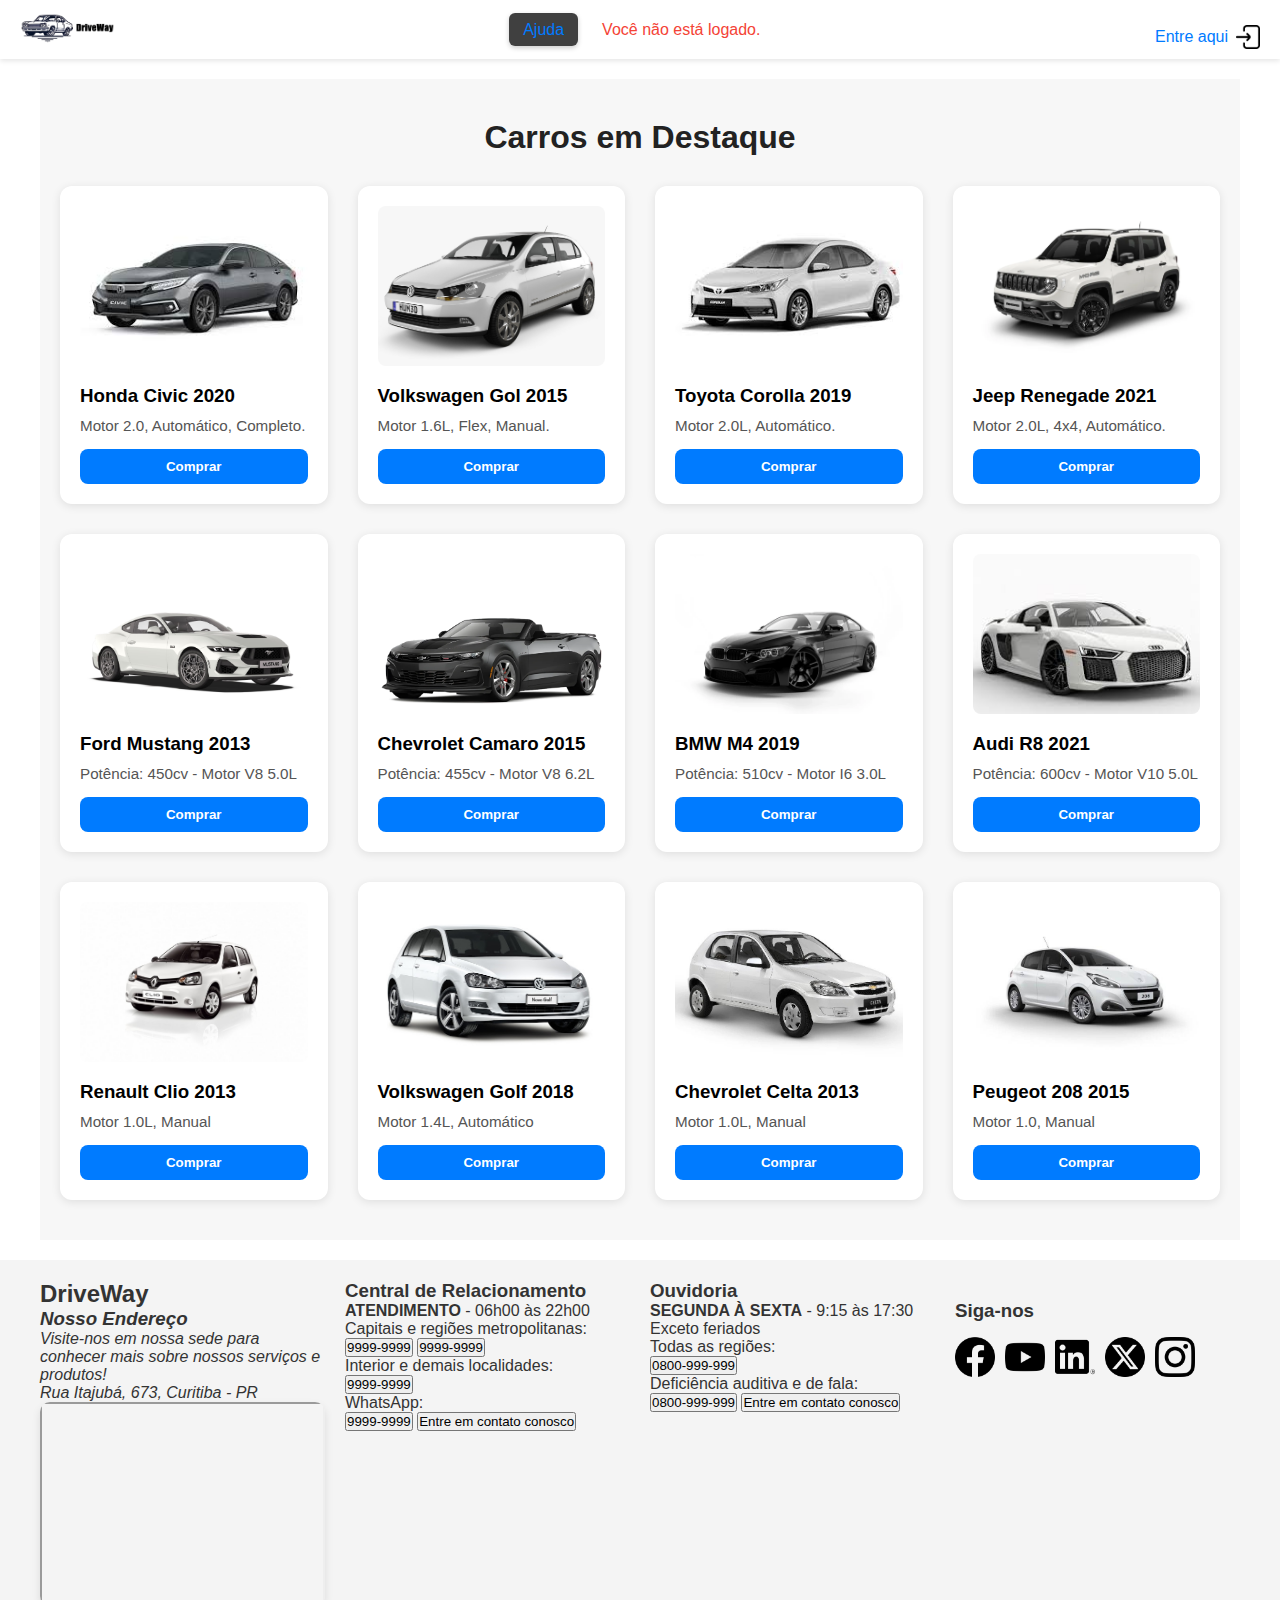
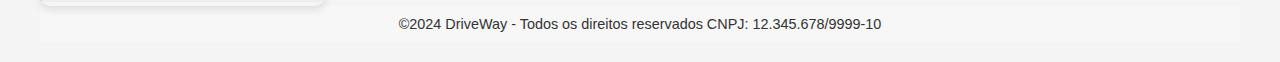
==== index.html @ 7e1cf100 "ajustes finos de responsividade em celular" ====
<!DOCTYPE html>
<html lang="pt-BR">
<head>
    <meta charset="UTF-8">
    <meta name="viewport" content="width=device-width, initial-scale=1.0">
    <title>Home - DriveWay</title>
    <link rel="icon" href="img/icon.png">
    <link rel="stylesheet" href="style.css">
</head>
<body>
<!-- Cabeçalho e Navegação -->
<header>
    <nav class="navbar" role="navigation">
        <div class="logo">
            <a href="index.html" aria-label="Ir para a página inicial">
                <img src="img/logo.png" alt="Logo DriveWay">
            </a>
        </div>
    
        <!-- Botão de hamburger (visível apenas em telas pequenas) -->
        <div class="hamburger" aria-label="Abrir menu">
            <div></div>
            <div></div>
            <div></div>
        </div>
    
        <!-- Links de navegação -->
        <ul class="nav-links" id="menu-principal" role="menubar">
            <li role="none"><a role="menuitem" href="ajuda.html">Ajuda</a></li>
            <li role="none" id="userStatus" style="display: flex; align-items: center; gap: 10px;">
                <!-- Conteúdo preenchido via JavaScript -->
            </li>
        </ul>
    
        <div class="nav-icons" id="navLoginIcon">
            <a href="login.html" aria-label="Entrar">
                <p>Entre aqui</p>
                <img src="img/login.png" alt="Ícone de login" loading="lazy">
            </a>
        </div>
    </nav>
    
</header>
    
    <!-- Conteúdo Principal -->
    <main>
        <section class="carros-destaque">
            <h2>Carros em Destaque</h2>
            <div class="catalogo-carros">
                <article class="card-carro">
                    <img src="img/carros/civic.jpg" alt="Honda Civic 2020">
                    <h3>Honda Civic 2020</h3>
                    <p>Motor 2.0, Automático, Completo.</p>
                    <button class="botao-destaque comprar-btn">Comprar</button>
                </article>
                <article class="card-carro">
                    <img src="img/carros/gol.jpg" alt="Volkswagen Gol 2015">
                    <h3>Volkswagen Gol 2015</h3>
                    <p>Motor 1.6L, Flex, Manual.</p>
                    <button class="botao-destaque comprar-btn">Comprar</button>
                </article>
                <article class="card-carro">
                    <img src="img/carros/corolla.jpg" alt="Toyota Corolla 2019">
                    <h3>Toyota Corolla 2019</h3>
                    <p>Motor 2.0L, Automático.</p>
                    <button class="botao-destaque comprar-btn">Comprar</button>
                </article>
                <article class="card-carro">
                    <img src="img/carros/renegade.jpg" alt="Jeep Renegade 2021">
                    <h3>Jeep Renegade 2021</h3>
                    <p>Motor 2.0L, 4x4, Automático.</p>
                    <button class="botao-destaque comprar-btn">Comprar</button>
                </article>
                <article class="card-carro">
                    <img src="img/carros/mustang.jpg" alt="Ford Mustang 2013">
                    <h3>Ford Mustang 2013</h3>
                    <p>Potência: 450cv - Motor V8 5.0L</p>
                    <button class="botao-destaque comprar-btn">Comprar</button>
                </article>
                <article class="card-carro">
                    <img src="img/carros/camaro.jpg" alt="Chevrolet Camaro 2015">
                    <h3>Chevrolet Camaro 2015</h3>
                    <p>Potência: 455cv - Motor V8 6.2L</p>
                    <button class="botao-destaque comprar-btn">Comprar</button>
                </article>
                <article class="card-carro">
                    <img src="img/carros/m4.jpg" alt="BMW M4 2019">
                    <h3>BMW M4 2019</h3>
                    <p>Potência: 510cv - Motor I6 3.0L</p>
                    <button class="botao-destaque comprar-btn">Comprar</button>
                </article>
                <article class="card-carro">
                    <img src="img/carros/r8.jpg" alt="Honda Civic 2020">
                    <h3>Audi R8 2021</h3>
                    <p>Potência: 600cv - Motor V10 5.0L</p>
                    <button class="botao-destaque comprar-btn">Comprar</button>
                </article>
                <article class="card-carro">
                    <img src="img/carros/clio.jpg" alt="Ford Mustang 2013">
                    <h3>Renault Clio 2013</h3>
                    <p>Motor 1.0L, Manual</p>
                    <button class="botao-destaque comprar-btn">Comprar</button>
                </article>
                <article class="card-carro">
                    <img src="img/carros/golf.jpg" alt="Chevrolet Camaro 2015">
                    <h3>Volkswagen Golf 2018</h3>
                    <p>Motor 1.4L, Automático</p>
                    <button class="botao-destaque comprar-btn">Comprar</button>
                </article>
                <article class="card-carro">
                    <img src="img/carros/celta.jpg" alt="BMW M4 2019">
                    <h3>Chevrolet Celta 2013</h3>
                    <p>Motor 1.0L, Manual</p>
                    <button class="botao-destaque comprar-btn">Comprar</button>
                </article>
                <article class="card-carro">
                    <img src="img/carros/208.jpg" alt="Honda Civic 2020">
                    <h3>Peugeot 208 2015</h3>
                    <p>Motor 1.0, Manual</p>
                    <button class="botao-destaque comprar-btn">Comprar</button>
                </article>
            </div>
        </section>
    </main>
    
    <!-- Rodapé -->
    <footer>
        <div class="footer-container">
            <!-- Seção de Logo e Endereço -->
            <section class="footer-section logo-section">
                <h2>DriveWay</h2>
                <address>
                    <h3>Nosso Endereço</h3>
                    <p>Visite-nos em nossa sede para conhecer mais sobre nossos serviços e produtos!</p>
                    <p>Rua Itajubá, 673, Curitiba - PR</p>
                    <div class="map-container">
                        <iframe 
                            src="https://www.google.com/maps/embed?pb=!1m18!1m12!1m3!1d3600.0233748689816!2d-49.28594822510963!3d-25.469897777742493!2m3!1f0!2f0!3f0!3m2!1i1024!2i768!4f13.1!3m3!1m2!1s0x94dce46c0e88a5f9%3A0x6e0f2e6ff8f0e5d0!2sRua%20Itajub%C3%A1%2C%20673%20-%20Port%C3%A3o%2C%20Curitiba%20-%20PR%2C%2081070-190!5e0!3m2!1spt-BR!2sbr!4v1697907074293!5m2!1spt-BR!2sbr" 
                            width="100%" 
                            height="200" 
                            allowfullscreen="" 
                            loading="lazy" 
                            referrerpolicy="no-referrer-when-downgrade">
                        </iframe>
                    </div>
                </address>
            </section>
    
            <!-- Seção de Central de Relacionamento -->
            <section class="footer-section">
                <h3>Central de Relacionamento</h3>
                <p><strong>ATENDIMENTO</strong> - 06h00 às 22h00</p>
                <p>Capitais e regiões metropolitanas:</p>
                <button>9999-9999</button>
                <button>9999-9999</button>
                <p>Interior e demais localidades:</p>
                <button>9999-9999</button>
                <p>WhatsApp:</p>
                <button>9999-9999</button>
                <button>Entre em contato conosco</button>
            </section>
    
            <!-- Seção de Ouvidoria -->
            <section class="footer-section">
                <h3>Ouvidoria</h3>
                <p><strong>SEGUNDA À SEXTA</strong> - 9:15 às 17:30<br>Exceto feriados</p>
                <p>Todas as regiões:</p>
                <button>0800-999-999</button>
                <p>Deficiência auditiva e de fala:</p>
                <button>0800-999-999</button>
                <button>Entre em contato conosco</button>
            </section>
    
            <!-- Ícones de Redes Sociais -->
            <section class="footer-section social-icons-container">
                <h3>Siga-nos</h3>
                <ul class="social-icons">
                    <li><a href="https://www.facebook.com" class="social-icon" aria-label="Facebook"><img src="img/media-social-icons/facebook.png" alt="Facebook"></a></li>
                    <li><a href="https://www.youtube.com" class="social-icon" aria-label="YouTube"><img src="img/media-social-icons/youtube.png" alt="YouTube"></a></li>
                    <li><a href="https://www.linkedin.com" class="social-icon" aria-label="LinkedIn"><img src="img/media-social-icons/linkedin.png" alt="LinkedIn"></a></li>
                    <li><a href="https://www.x.com" class="social-icon" aria-label="Twitter"><img src="img/media-social-icons/twitter-x.png" alt="Twitter"></a></li>
                    <li><a href="https://www.instagram.com" class="social-icon" aria-label="Instagram"><img src="img/media-social-icons/instagram.png" alt="Instagram"></a></li>
                </ul>
            </section>
        </div>
    
        <!-- Rodapé inferior -->
        <div class="footer-bottom">
            <p>©2024 DriveWay - Todos os direitos reservados CNPJ: 12.345.678/9999-10</p>
        </div>
    </footer>    
    <script src="script.js"></script>
</body>
</html>
---- style.css ----
/* Reset básico */
* {
    margin: 0;
    padding: 0;
    box-sizing: border-box;
    font-family: Arial, sans-serif;
}

/* Cores (Considerar o uso de variáveis para facilitar a manutenção) */
:root {
    --cor-fundo: #f4f4f4;
    --cor-texto: #333;
    --cor-primaria: #007bff; /* Cor azul */
    --cor-secundaria: #f7f7f7;
    --cor-hover: #0056b3; /* Azul escuro para hover */
}

/* Estilização da barra de navegação */
.navbar {
    display: flex;
    align-items: center;
    justify-content: space-between;
    padding: 10px 20px;
    background: white;
    box-shadow: 0 2px 5px rgba(0, 0, 0, 0.1);
    position: relative;
    z-index: 1;
}

/* Logo */
.logo img {
    height: 30px;
}

/* Menu de navegação */
.nav-links {
    list-style: none;
    display: flex;
    gap: 24px;
    margin: 0;
    padding: 0;
    align-items: center;
    z-index: 1;
}

/* Links de navegação */
.nav-links a {
    background-color: rgba(0, 0, 0, 0.75);
    border-radius: 6px;
    text-decoration: none;
    color: var(--cor-primaria);
    font-size: 16px;
    font-weight: 500;
    padding: 8px 14px;
    box-shadow: 0 2px 5px rgba(0, 0, 0, 0.2);
    transition: all 0.3s ease;
}

.nav-links a:hover {
    background-color: var(--cor-primaria);
    color: #fff;
    transform: translateY(-2px);
}


.nav-icons {
    display: flex;
    flex-direction: column; /* em mobile eles estão um embaixo do outro */
    align-items: center;
    gap: 20px; /* aumenta o espaçamento vertical entre os ícones */
    margin-top: 15px; /* se precisar mais espaço do topo */
}

.nav-icons a {
    display: flex;
    align-items: center;
    gap: 8px;
    text-decoration: none;
    color: var(--cor-primaria); /* ou ajuste se preferir */
    font-size: 16px;
    font-weight: 500;
}

/* Ícones de navegação */
.nav-icons a img {
    width: 24px;
    height: 24px;
    filter: brightness(1);
    transition: filter 0.3s ease, transform 0.3s ease;
}

.nav-icons a p {
    margin: 0;
}

.nav-icons img:hover {
    filter: brightness(0.8);
    transform: scale(1.1);
}

/* Hamburger Menu */
.hamburger {
    display: none;
    flex-direction: column;
    justify-content: space-between;
    width: 30px;
    height: 24px;
    cursor: pointer;
    margin-top: 15px; /* aumenta o espaço abaixo do ícone do menu */
}

.hamburger div {
    width: 30px;
    height: 4px;
    background-color: #333;
    transition: 0.3s;
}

/* Layout principal */
main {
    max-width: 1200px;
    margin: 20px auto;
}

/* Exibir hamburger em dispositivos móveis */
@media (max-width: 768px) {

    .navbar {
        flex-direction: column;
        align-items: center;  /* Centraliza a navbar */
        transition: transform 0.8s ease-in-out;
        transform: translateY(5%); /* Efeito na navbar */
    }

    .hamburger {
        display: flex; /* Exibe o botão hamburger em telas pequenas */
    }

    .nav-links {
        position: relative;
        left: 0;
        right: 0;
        background-color: white;
        flex-direction: column;
        align-items: center;
        gap: 1.5rem;
        padding: 2rem 0;
        display: none;
        margin-top: 20px;
    }

    #userStatus {
        margin-top: 12px;
        font-size: 18px;
        color: #f44336; /* Vermelho bonito */
        font-weight: 500;
        text-align: center;
    }

    /* Quando o menu está visível */

    .navbar.active {
        transform: none;
        pointer-events: auto;
        position: fixed;
        top: 0;
        left: 0;
        right: 0;
        background-color: white;
        z-index: 1000;
        box-shadow: 0 2px 5px rgba(0, 0, 0, 0.1);
        flex-direction: column; /* Garante que os itens fiquem em coluna em mobile */
        padding: 10px 20px;
    }
    .navbar.active .nav-links {
        display: flex;
        flex-direction: column;
        align-items: center;
        position: fixed;
        top: 60px;
        left: 0;
        right: 0;
        background-color: white;
        padding: 20px 0;
        box-shadow: 0 2px 5px rgba(0, 0, 0, 0.1);
        gap: 10px;
        z-index: 998;
        margin-top: 20px;
    }

    .navbar.active .nav-links .userStatus {
        margin-top: 20px;
    }

    .navbar.active .nav-icons {
        display: flex;
        justify-content: center;
        gap: 25px;
        margin-top: 90px; /* Ajustado para evitar sobreposição em dispositivos menores */
        z-index: 999;
    }
    /* Efeito do hamburger */

    .hamburger {
        margin-top: 20px; /* empurra o botão abaixo da logo */
        z-index: 1001;
        position: relative;
    }

    .hamburger.active div:nth-child(1) {
        transform: rotate(-45deg);
        position: absolute;
        top: 0px;
    }

    .hamburger.active div:nth-child(2) {
        opacity: 0;
    }

    .hamburger.active div:nth-child(3) {
        transform: rotate(45deg);
        position: absolute;
        top: 0;
    }
}

/* Ajustes para garantir que a navegação seja visível em telas menores */
@media (max-width: 480px) {
    /* Ajusta a estrutura da navbar para que os itens fiquem na vertical */
    .navbar {
        flex-direction: column;
        align-items: center;  /* Centraliza os itens na tela */
    }

    /* Esconde o menu de navegação até que o hamburger seja clicado */
    .nav-links {
        display: none; 
        width: 100%; /* Garante que o menu ocupe toda a largura */
        padding: 0;  /* Remove o espaçamento padrão */
        text-align: center; /* Centraliza os itens de navegação */
    }

    /* Exibe o hamburger em telas menores */
    .hamburger {
        display: flex;
        flex-direction: column;
        justify-content: space-between;
        width: 30px;
        height: 24px;
        cursor: pointer;
        margin-bottom: 10px;  /* Espaçamento inferior para evitar sobreposição */
    }

    /* Exibe os ícones à direita */
    .nav-icons {
        display: flex;
        justify-content: center;  /* Centraliza os ícones */
        gap: 15px;
        margin-top: 10px;  /* Distância entre os ícones e o menu */
    }

    /* Ajustes para o hamburger */
    .hamburger div {
        width: 30px;
        height: 4px;
        background-color: #333;
        transition: 0.3s;
    }

    /* Mostra o menu e os ícones quando a navbar está ativa */
    .navbar.active .nav-links {
        display: flex;
        flex-direction: column;  /* Organiza os links verticalmente */
        gap: 15px;  /* Espaço entre os itens */
        align-items: center;  /* Centraliza os links */
        background-color: white;
        padding: 20px;
        box-shadow: 0 2px 5px rgba(0, 0, 0, 0.1);
        width: 100%; /* Garantir que o menu ocupe toda a largura */
    }

    .navbar.active .nav-icons {
        display: flex;  /* Mostra os ícones */
    }

    /* Efeito de transformação no hamburger ao clicar */
    .hamburger.active div:nth-child(1) {
        transform: rotate(-45deg);
        position: absolute;
        top: 0;
    }

    .hamburger.active div:nth-child(2) {
        opacity: 0;
    }

    .hamburger.active div:nth-child(3) {
        transform: rotate(45deg);
        position: absolute;
    }
}

/* Ajustes para a responsividade das colunas do conteúdo */
@media (max-width: 768px) {
    .carro {
        width: calc(50% - 20px); /* Para 2 colunas em telas menores */
    }
}

@media (max-width: 480px) {
    .carro {
        width: 100%; /* Para 1 coluna em telas muito pequenas */
    }
}


/* Seção de carros - Layout flexível corrigido */
.carros {
    display: flex;
    flex-wrap: wrap;
    gap: 20px;
    padding: 20px;
    width: 100%;
    justify-content: space-between; /* Distribui os itens ao longo da linha */
}

/* Imagens dos carros */
.carro img {
    width: 100%;
    height: 160px;
    object-fit: cover;
    border-radius: 8px;
}

/* Estilização dos textos e botões */
.carro h3 {
    margin: 15px 0 10px;
    font-size: 1.3em;
}

.carro button {
    margin-top: 15px;
    width: 100%;
    padding: 10px;
    background-color: var(--cor-primaria);
    color: white;
    border: none;
    border-radius: 8px;
    font-weight: bold;
    cursor: pointer;
    transition: background-color 0.5s ease;
}

.carro button:hover {
    background-color: var(--cor-hover);
}

/* Estilização da seção "Carros em Destaque" */
.carros-destaque {
    padding: 40px 20px;
    background-color: var(--cor-secundaria);
}

/* Título de "Carros em Destaque" */
.carros-destaque h2 {
    text-align: center;
    font-size: 2em;
    margin-bottom: 30px;
    color: #222;
    position: relative; /* Posiciona o título de forma que ele não seja afetado por outros elementos */
    z-index: 2; /* Garante que o título fique acima de outros elementos */
}

/* Container do catálogo de carros - ajustado para responsividade */
.catalogo-carros {
    display: grid;
    grid-template-columns: repeat(auto-fill, minmax(250px, 1fr)); /* Cria colunas flexíveis */
    gap: 30px;
    max-width: 100%; /* Garante que a largura ocupe 100% do container pai */
    margin: 0 auto;  /* Centraliza o conteúdo */
}

/* Cards de carros */
.carro {
    background-color: white;
    border-radius: 12px;
    box-shadow: 0 2px 10px rgba(0,0,0,0.1);
    overflow: hidden;
    padding: 20px;
    width: calc(25% - 20px); /* Define o tamanho do cartão */
    box-sizing: border-box; /* Garante que a largura inclua o padding */
    transition: transform 0.4s ease;
}

/* Estilização dos cards de carros */
.card-carro {
    background-color: white;
    border-radius: 12px;
    box-shadow: 0 2px 10px rgba(0, 0, 0, 0.1);
    overflow: hidden;
    padding: 20px;
    transition: transform 0.2s ease;
}

/* Efeito de hover nos cards */
.card-carro:hover {
    transform: scale(1.02);
}

.card-carro img {
    width: 100%;
    height: 160px;
    object-fit: cover;
    border-radius: 8px;
}

.card-carro h3 {
    margin: 15px 0 10px;
}

.card-carro p {
    font-size: 0.95em;
    color: #555;
}

/* Estilização dos botões */
.card-carro button {
    margin-top: 15px;
    width: 100%;
    padding: 10px;
    background-color: var(--cor-primaria);
    color: white;
    border: none;
    border-radius: 8px;
    font-weight: bold;
    cursor: pointer;
    transition: background-color 0.3s ease;
}

.card-carro button:hover {
    background-color: var(--cor-hover);
}

/* Ajustes para a responsividade */
@media (max-width: 768px) {
    .catalogo-carros {
        grid-template-columns: repeat(auto-fill, minmax(280px, 1fr)); /* Ajusta as colunas para 2 em telas menores */
    }
}

@media (max-width: 480px) {
    .catalogo-carros {
        grid-template-columns: 1fr; /* Para 1 coluna em telas pequenas */
    }
}

/* Estilização do rodapé */
footer {
    background-color: var(--cor-fundo);
    color: var(--cor-texto);
    padding: 20px 40px;
    position: relative;
}

.social-icons-container {
    flex: 1;
    min-width: 250px;
    display: flex;
    flex-direction: column;
    align-items: flex-start;
    justify-content: flex-start;
    margin-top: 20px;
}

.social-icons {
    display: flex;
    gap: 10px;
    margin-top: 15px;
    padding-left: 0;
    list-style: none;
}

.social-icons li {
    display: inline-block;
}

.social-icons a img {
    width: 40px;
    height: 40px;
}


.form-container {
    display: flex;
    justify-content: center;
    align-items: center;
    gap: 40px;
    padding: 40px 20px;
    flex-wrap: wrap;
}

.form-image {
    max-width: 70%;
    width: 100%;
}

.form-image img {
    width: 100%;
    height: 100%;
    border-radius: 12px;
    box-shadow: 0 2px 12px rgba(0, 0, 0, 0.1);
}

.form-image figcaption {
    text-align: center;
    font-size: 0.9em;
    margin-top: 8px;
    color: #555;
}

.form-box {
    background-color: #f9f9f9;
    padding: 15px;
    border-radius: 12px;
    max-width: 25%;
    width: 100%;
    box-shadow: 0 2px 10px rgba(0,0,0,0.1);
    display: flex;
    flex-direction: column;
    gap: 10px;
}

.form-box h2 {
    text-align: center;
    font-size: 2em;
    margin-bottom: 20px;
}

.form-box label {
    font-weight: 800;
    margin-bottom: 4px;
}

.form-box input {
    padding: 10px;
    border: 1px solid #ccc;
    border-radius: 8px;
    font-size: 1em;
}

.form-box button {
    padding: 12px;
    background-color: #007bff;
    color: white;
    border: none;
    border-radius: 8px;
    font-size: 1em;
    font-weight: bold;
    cursor: pointer;
    transition: background-color 0.3s ease;
}

.form-box button:hover {
    background-color: #0056b3;
}

.form-box p {
    text-align: center;
    margin-top: 10px;
}

.form-error {
    color: red;
    font-size: 0.9em;
    margin-top: -10px;
    margin-bottom: 10px;
}

@media (max-width: 480px) {
    .form-container {
        flex-direction: column;
        padding: 20px 10px;
        gap: 20px;
    }

    .form-box {
        max-width: 100%;
        padding: 20px 15px;
        box-shadow: none;
    }

    .form-box h2 {
        font-size: 1.5em;
        text-align: center;
    }

    .form-box input,
    .form-box select,
    .form-box textarea {
        font-size: 0.9em;
        padding: 10px;
    }

    .form-box button {
        font-size: 1em;
        padding: 10px;
    }

    .register-link {
        font-size: 0.9em;
        margin-top: 12px;
    }
}


.register-link {
    display: block;
    margin-top: 10px;
    text-align: center;
    text-decoration: none;
    color: #007bff;
    font-size: 0.95em;
}

.register-link:hover {
    text-decoration: underline;
}

.login-link {
    display: block;
    margin-top: 10px;
    text-align: center;
    text-decoration: none;
    color: #007bff;
    font-size: 0.95em;
}

.login-link:hover {
    text-decoration: underline;
}

/* Container do rodapé */
.footer-container {
    display: flex;
    flex-wrap: wrap;
    justify-content: space-between;
    gap: 20px;
}

/* Seção do rodapé */
.footer-section {
    flex: 1;
    min-width: 250px;
}

/* Estilos para links */
.footer-section a {
    color: var(--cor-primaria);
    text-decoration: none;
    transition: color 0.3s ease;
}

.footer-section a:hover {
    text-decoration: underline;
}

/* Rodapé inferior */
.footer-bottom {
    background-color: var(--cor-secundaria);
    text-align: center;
    padding: 10px 0;
    font-size: 0.9em;
}

/* Mapa */
.map-container {
    width: 100%;
    max-width: 1000px;
    margin: 0 auto;
    border-radius: 10px;
    overflow: hidden;
    box-shadow: 0 4px 8px rgba(0, 0, 0, 0.1);
}

.erro {
    color: red;
    font-size: 0.9em;
    margin-bottom: 10px;
    display: block;
  }
  
  .geral {
    text-align: center;
    margin-top: 10px;
  }

  .ajuda-container {
    padding: 40px 20px;
    max-width: 1000px;
    margin: 0 auto;
}

.ajuda-introducao h1 {
    text-align: center;
    font-size: 2.5em;
    margin-bottom: 10px;
}

.ajuda-introducao p {
    text-align: center;
    font-size: 1.1em;
    color: #555;
    margin-bottom: 40px;
}

.faq, .contato-ajuda, .tutorial {
    margin-bottom: 40px;
}

.faq h2, .contato-ajuda h2, .tutorial h2 {
    font-size: 1.8em;
    margin-bottom: 20px;
}

.faq-item h3 {
    font-size: 1.2em;
    margin-bottom: 5px;
}

.faq-item p {
    margin-bottom: 15px;
    color: #444;
}

.contato-ajuda ul {
    list-style: none;
    padding-left: 0;
}

.contato-ajuda li {
    margin-bottom: 10px;
    font-size: 1.1em;
}

.tutorial ol {
    padding-left: 20px;
    font-size: 1.05em;
}

.tutorial li {
    margin-bottom: 10px;
}
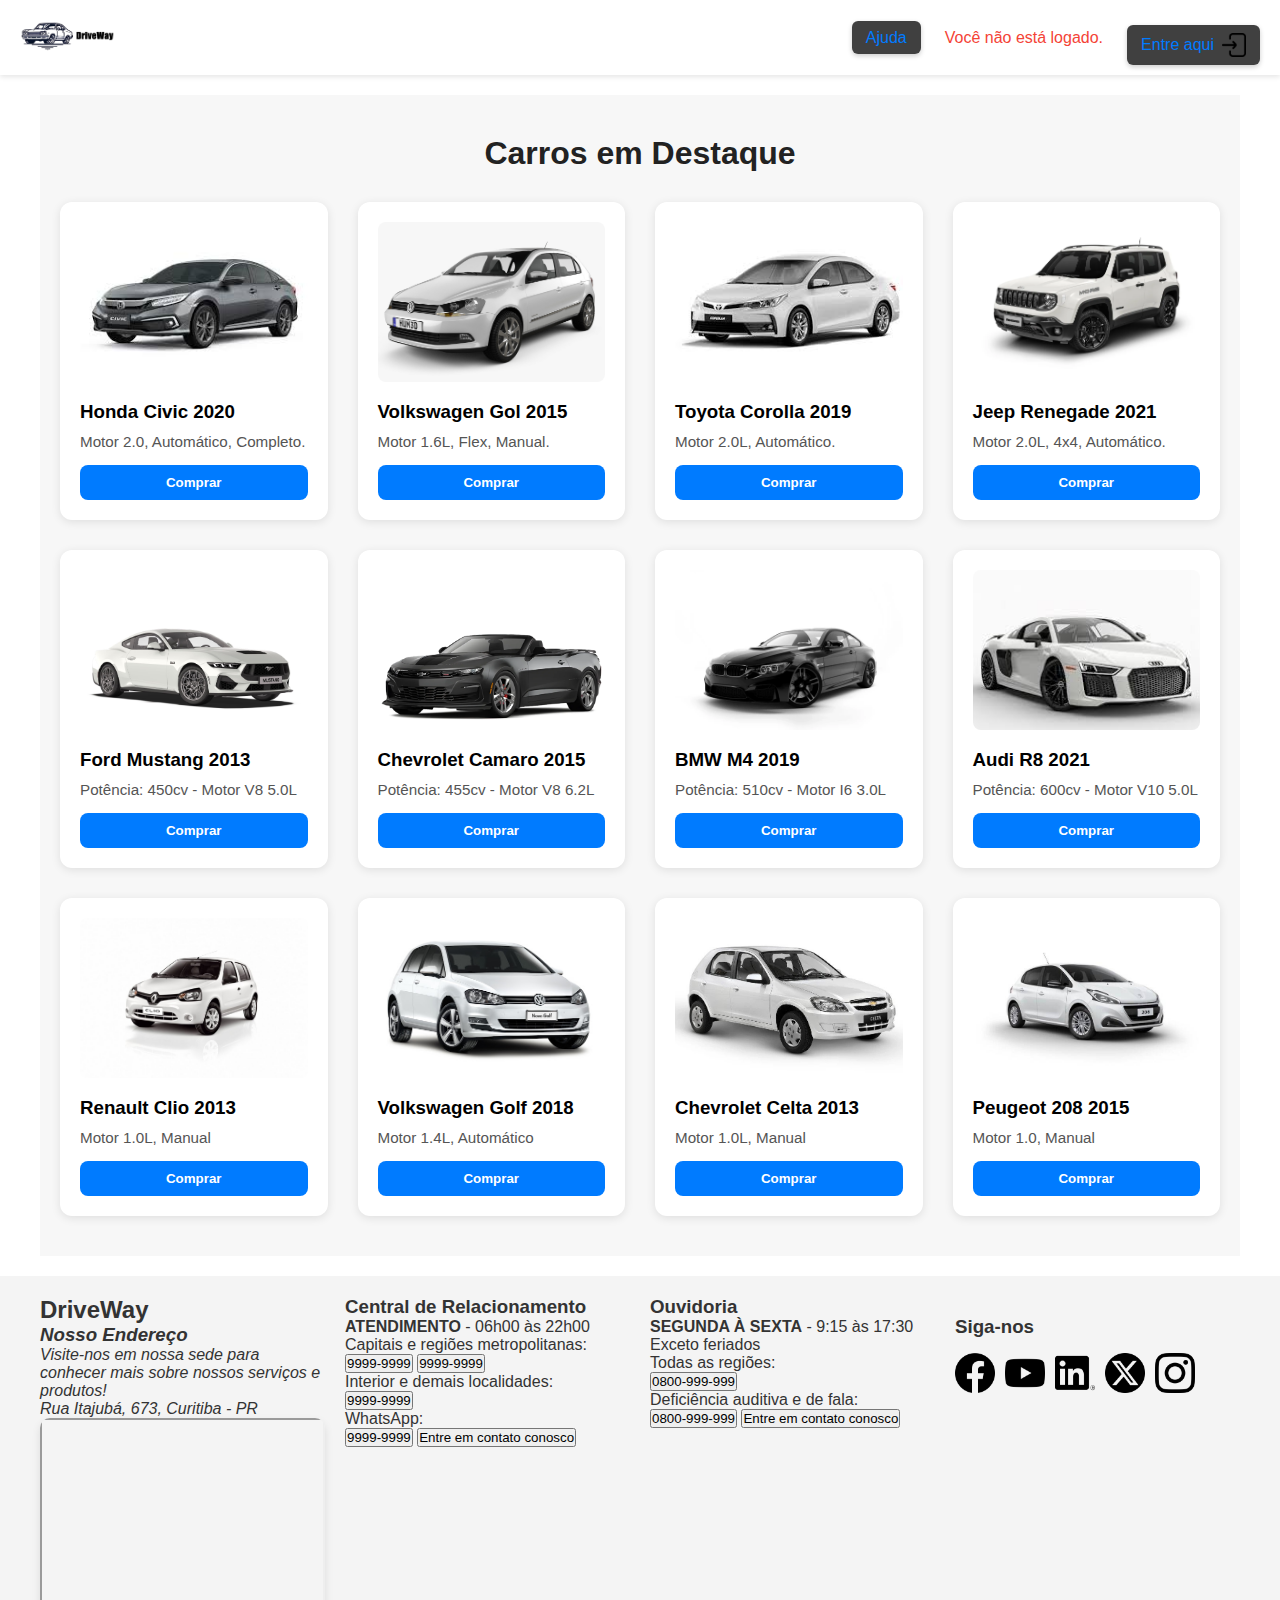
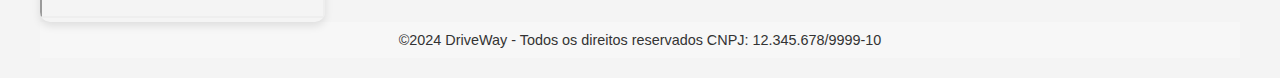
==== commit 1eab0ce4: "Ajusta Responsividade" ====
--- a/index.html
+++ b/index.html
@@ -30,14 +30,13 @@
             <li role="none" id="userStatus" style="display: flex; align-items: center; gap: 10px;">
                 <!-- Conteúdo preenchido via JavaScript -->
             </li>
+            <div class="nav-icons" id="navLoginIcon">
+                <a href="login.html" aria-label="Entrar">
+                    <p>Entre aqui</p>
+                    <img src="img/login.png" alt="Ícone de login" loading="lazy">
+                </a>
+            </div>
         </ul>
-    
-        <div class="nav-icons" id="navLoginIcon">
-            <a href="login.html" aria-label="Entrar">
-                <p>Entre aqui</p>
-                <img src="img/login.png" alt="Ícone de login" loading="lazy">
-            </a>
-        </div>
     </nav>
     
 </header>
--- a/style.css
+++ b/style.css
@@ -147,6 +147,10 @@
         padding: 2rem 0;
         display: none;
         margin-top: 20px;
+    }
+
+    .nav-links li{
+        margin-top: 10px;
     }
 
     #userStatus {
@@ -196,7 +200,7 @@
         display: flex;
         justify-content: center;
         gap: 25px;
-        margin-top: 90px; /* Ajustado para evitar sobreposição em dispositivos menores */
+        margin-top: 10px; /* Ajustado para evitar sobreposição em dispositivos menores */
         z-index: 999;
     }
     /* Efeito do hamburger */
@@ -256,7 +260,7 @@
         display: flex;
         justify-content: center;  /* Centraliza os ícones */
         gap: 15px;
-        margin-top: 10px;  /* Distância entre os ícones e o menu */
+        margin-top: 15px;  /* Distância entre os ícones e o menu */
     }
 
     /* Ajustes para o hamburger */
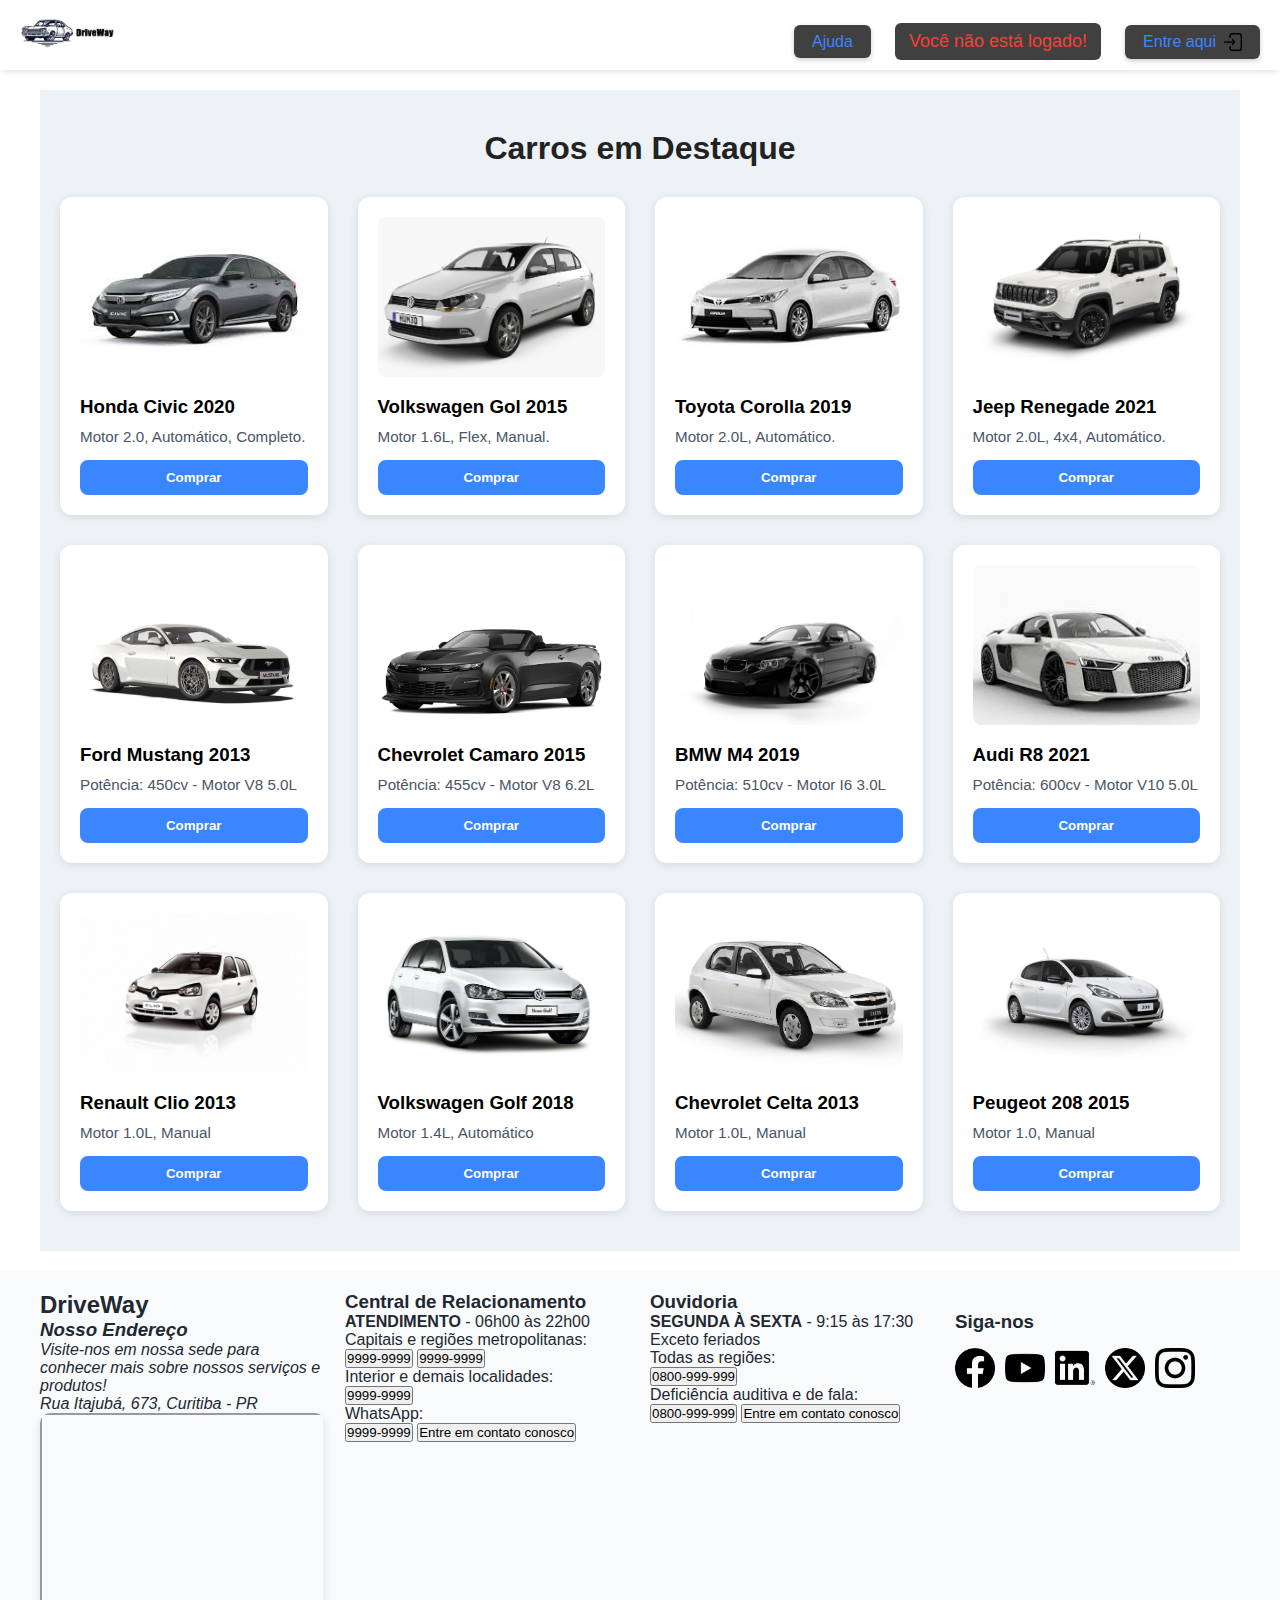
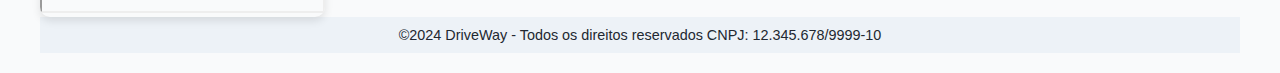
==== commit 40ed2442: "update" ====
--- a/index.html
+++ b/index.html
@@ -10,7 +10,7 @@
 <body>
 <!-- Cabeçalho e Navegação -->
 <header>
-    <nav class="navbar" role="navigation">
+    <nav class="navbar">
         <div class="logo">
             <a href="index.html" aria-label="Ir para a página inicial">
                 <img src="img/logo.png" alt="Logo DriveWay">
@@ -18,7 +18,7 @@
         </div>
     
         <!-- Botão de hamburger (visível apenas em telas pequenas) -->
-        <div class="hamburger" aria-label="Abrir menu">
+        <div class="hamburger" role="button" tabindex="0" aria-label="Abrir menu">
             <div></div>
             <div></div>
             <div></div>
@@ -30,12 +30,14 @@
             <li role="none" id="userStatus" style="display: flex; align-items: center; gap: 10px;">
                 <!-- Conteúdo preenchido via JavaScript -->
             </li>
-            <div class="nav-icons" id="navLoginIcon">
-                <a href="login.html" aria-label="Entrar">
-                    <p>Entre aqui</p>
-                    <img src="img/login.png" alt="Ícone de login" loading="lazy">
-                </a>
-            </div>
+            <li>
+                <div class="nav-icons" id="navLoginIcon">
+                    <a href="login.html" aria-label="Entrar">
+                        <p>Entre aqui</p>
+                        <img src="img/login.png" alt="Ícone de login" loading="lazy">
+                    </a>
+                </div>
+            </li>
         </ul>
     </nav>
     
--- a/style.css
+++ b/style.css
@@ -6,13 +6,12 @@
     font-family: Arial, sans-serif;
 }
 
-/* Cores (Considerar o uso de variáveis para facilitar a manutenção) */
 :root {
-    --cor-fundo: #f4f4f4;
-    --cor-texto: #333;
-    --cor-primaria: #007bff; /* Cor azul */
-    --cor-secundaria: #f7f7f7;
-    --cor-hover: #0056b3; /* Azul escuro para hover */
+    --cor-fundo: #f9fafb;                  /* fundo geral mais claro */
+    --cor-texto: #222831;                  /* texto mais escuro */
+    --cor-primaria: #3a86ff;               /* azul vibrante */
+    --cor-secundaria: #edf2f7;             /* cinza claro para áreas secundárias */
+    --cor-hover: #265dbe;                  /* azul escuro para hover */
 }
 
 /* Estilização da barra de navegação */
@@ -32,6 +31,11 @@
     height: 30px;
 }
 
+
+header {
+    display: block;
+}
+
 /* Menu de navegação */
 .nav-links {
     list-style: none;
@@ -39,8 +43,7 @@
     gap: 24px;
     margin: 0;
     padding: 0;
-    align-items: center;
-    z-index: 1;
+    align-items: baseline;
 }
 
 /* Links de navegação */
@@ -50,8 +53,7 @@
     text-decoration: none;
     color: var(--cor-primaria);
     font-size: 16px;
-    font-weight: 500;
-    padding: 8px 14px;
+    padding: 8px 18px;
     box-shadow: 0 2px 5px rgba(0, 0, 0, 0.2);
     transition: all 0.3s ease;
 }
@@ -67,7 +69,6 @@
     display: flex;
     flex-direction: column; /* em mobile eles estão um embaixo do outro */
     align-items: center;
-    gap: 20px; /* aumenta o espaçamento vertical entre os ícones */
     margin-top: 15px; /* se precisar mais espaço do topo */
 }
 
@@ -83,8 +84,8 @@
 
 /* Ícones de navegação */
 .nav-icons a img {
-    width: 24px;
-    height: 24px;
+    width: 18px;
+    height: 18px;
     filter: brightness(1);
     transition: filter 0.3s ease, transform 0.3s ease;
 }
@@ -112,7 +113,7 @@
 .hamburger div {
     width: 30px;
     height: 4px;
-    background-color: #333;
+    background-color: var(--cor-texto);
     transition: 0.3s;
 }
 
@@ -154,9 +155,10 @@
     }
 
     #userStatus {
+        background-color: rgba(0, 0, 0, 0.75);
         margin-top: 12px;
         font-size: 18px;
-        color: #f44336; /* Vermelho bonito */
+        color: #e63946; /* Vermelho bonito */
         font-weight: 500;
         text-align: center;
     }
@@ -424,7 +426,7 @@
 
 .card-carro p {
     font-size: 0.95em;
-    color: #555;
+    color: #4a5568;
 }
 
 /* Estilização dos botões */
@@ -754,3 +756,15 @@
 .tutorial li {
     margin-bottom: 10px;
 }
+
+
+#userStatus {
+    background-color: rgba(0, 0, 0, 0.75);
+    border-radius: 6px;
+    padding: 8px 14px;
+    margin-top: 12px;
+    font-size: 18px;
+    color: #e63946; /* Vermelho bonito */
+    font-weight: 500;
+    text-align: center;
+}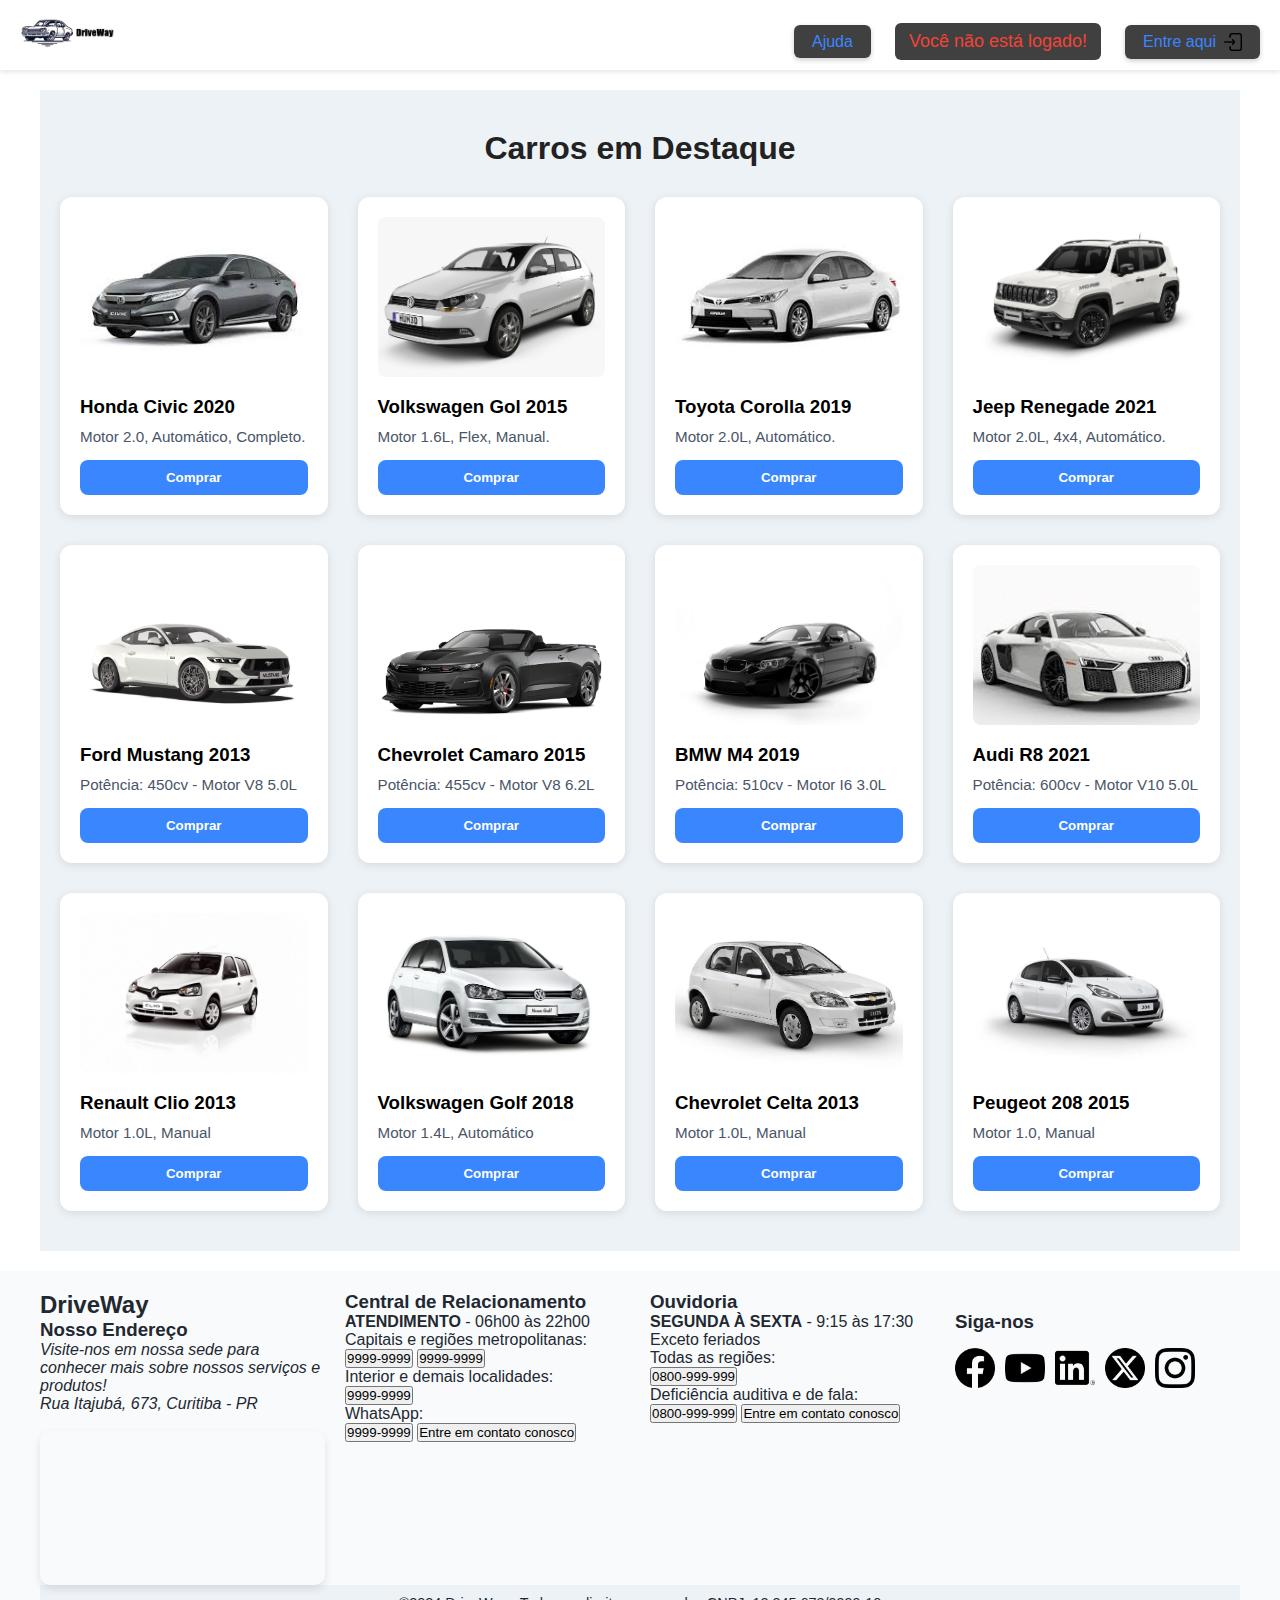
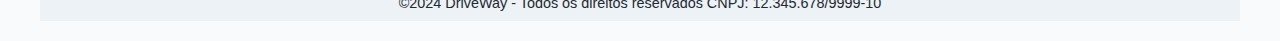
==== commit 9e070571: "ajusta footer" ====
--- a/index.html
+++ b/index.html
@@ -130,18 +130,14 @@
             <!-- Seção de Logo e Endereço -->
             <section class="footer-section logo-section">
                 <h2>DriveWay</h2>
+                <h3>Nosso Endereço</h3>
                 <address>
-                    <h3>Nosso Endereço</h3>
                     <p>Visite-nos em nossa sede para conhecer mais sobre nossos serviços e produtos!</p>
                     <p>Rua Itajubá, 673, Curitiba - PR</p>
+                    <br>
                     <div class="map-container">
-                        <iframe 
-                            src="https://www.google.com/maps/embed?pb=!1m18!1m12!1m3!1d3600.0233748689816!2d-49.28594822510963!3d-25.469897777742493!2m3!1f0!2f0!3f0!3m2!1i1024!2i768!4f13.1!3m3!1m2!1s0x94dce46c0e88a5f9%3A0x6e0f2e6ff8f0e5d0!2sRua%20Itajub%C3%A1%2C%20673%20-%20Port%C3%A3o%2C%20Curitiba%20-%20PR%2C%2081070-190!5e0!3m2!1spt-BR!2sbr!4v1697907074293!5m2!1spt-BR!2sbr" 
-                            width="100%" 
-                            height="200" 
-                            allowfullscreen="" 
-                            loading="lazy" 
-                            referrerpolicy="no-referrer-when-downgrade">
+                        <iframe class="mapa" 
+                        src="https://www.google.com/maps/embed?pb=!1m18!1m12!1m3!1d3600.0233748689816!2d-49.28594822510963!3d-25.469897777742493!2m3!1f0!2f0!3f0!3m2!1i1024!2i768!4f13.1!3m3!1m2!1s0x94dce46c0e88a5f9%3A0x6e0f2e6ff8f0e5d0!2sRua%20Itajub%C3%A1%2C%20673%20-%20Port%C3%A3o%2C%20Curitiba%20-%20PR%2C%2081070-190!5e0!3m2!1spt-BR!2sbr!4v1697907074293!5m2!1spt-BR!2sbr">
                         </iframe>
                     </div>
                 </address>
--- a/style.css
+++ b/style.css
@@ -767,4 +767,10 @@
     color: #e63946; /* Vermelho bonito */
     font-weight: 500;
     text-align: center;
-}+}
+
+.mapa {
+    height: 200;
+    width: 100%;
+    border: none;
+  }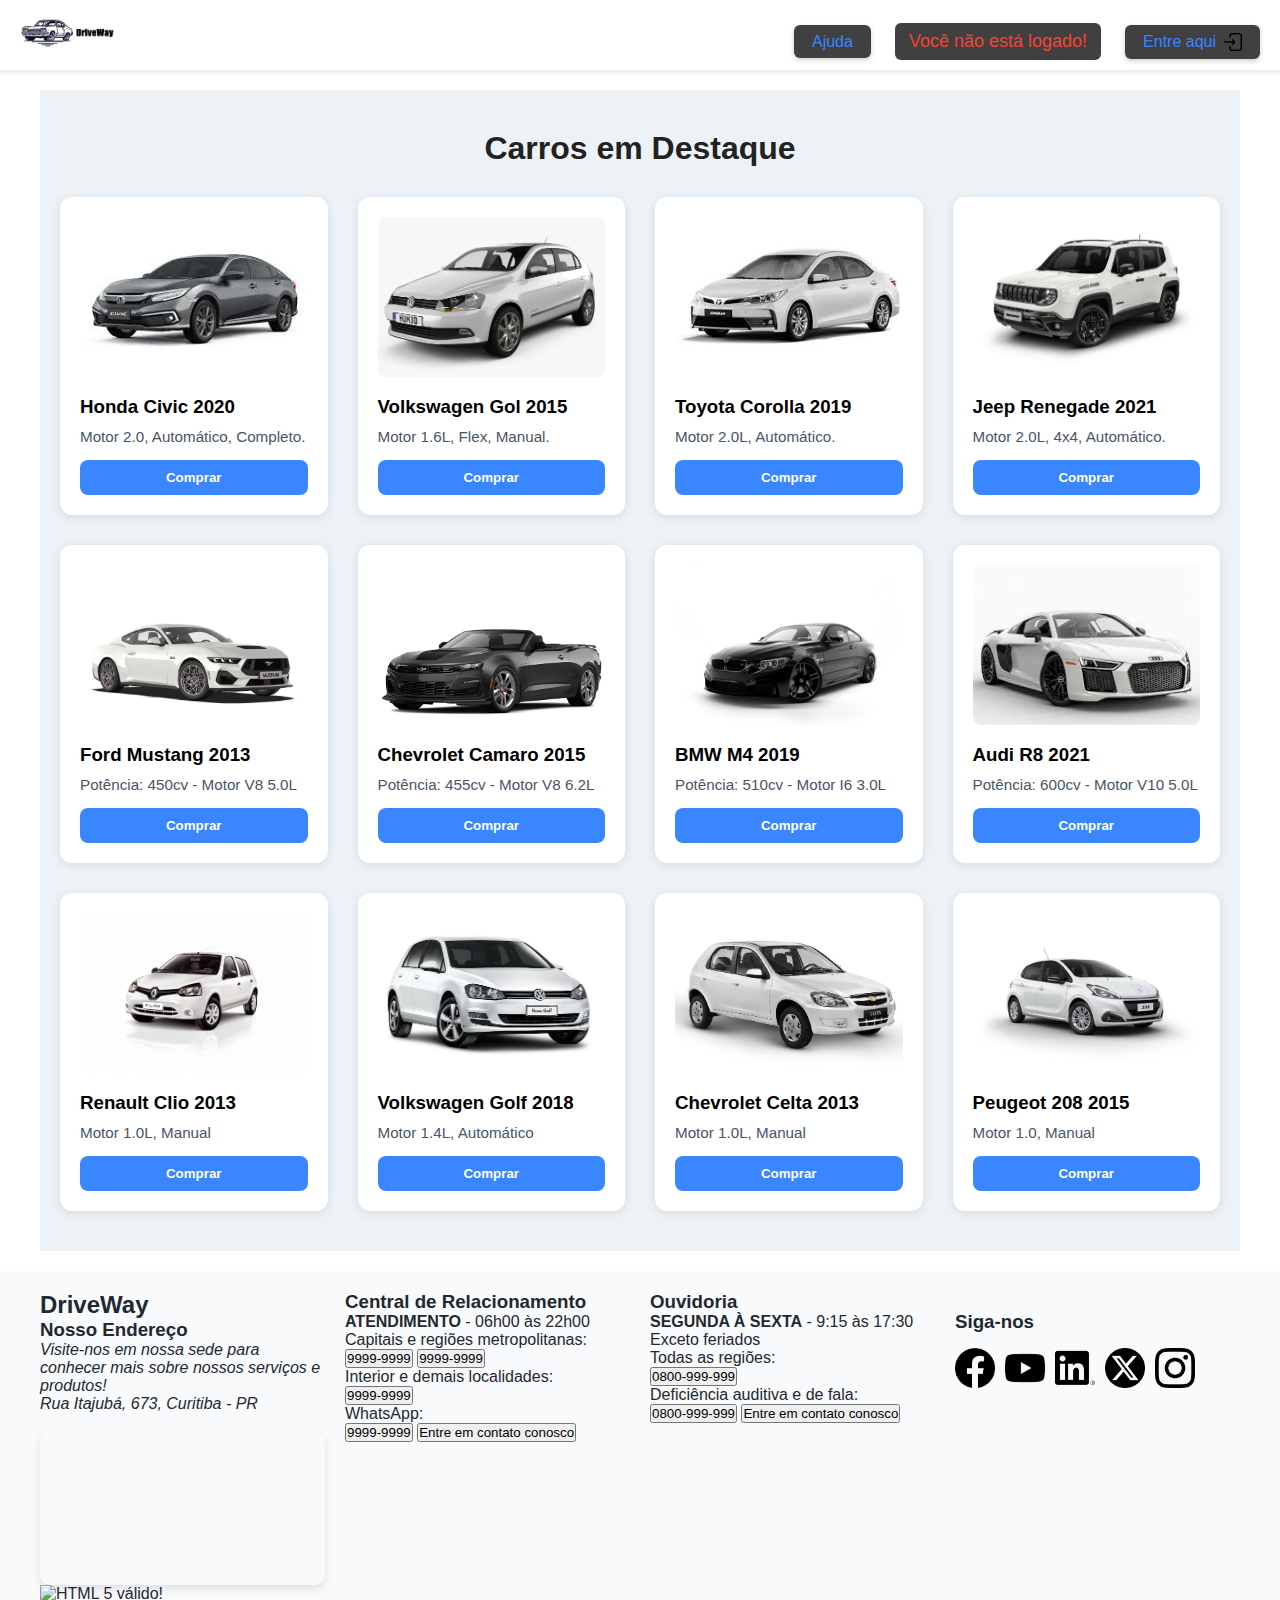
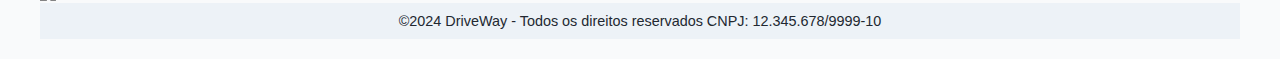
==== commit e9247389: "Update index.html" ====
--- a/index.html
+++ b/index.html
@@ -141,6 +141,7 @@
                         </iframe>
                     </div>
                 </address>
+                <img style="border:0;width:90px;height:31px" src="selo-html5.png" alt="HTML 5 válido!">
             </section>
     
             <!-- Seção de Central de Relacionamento -->
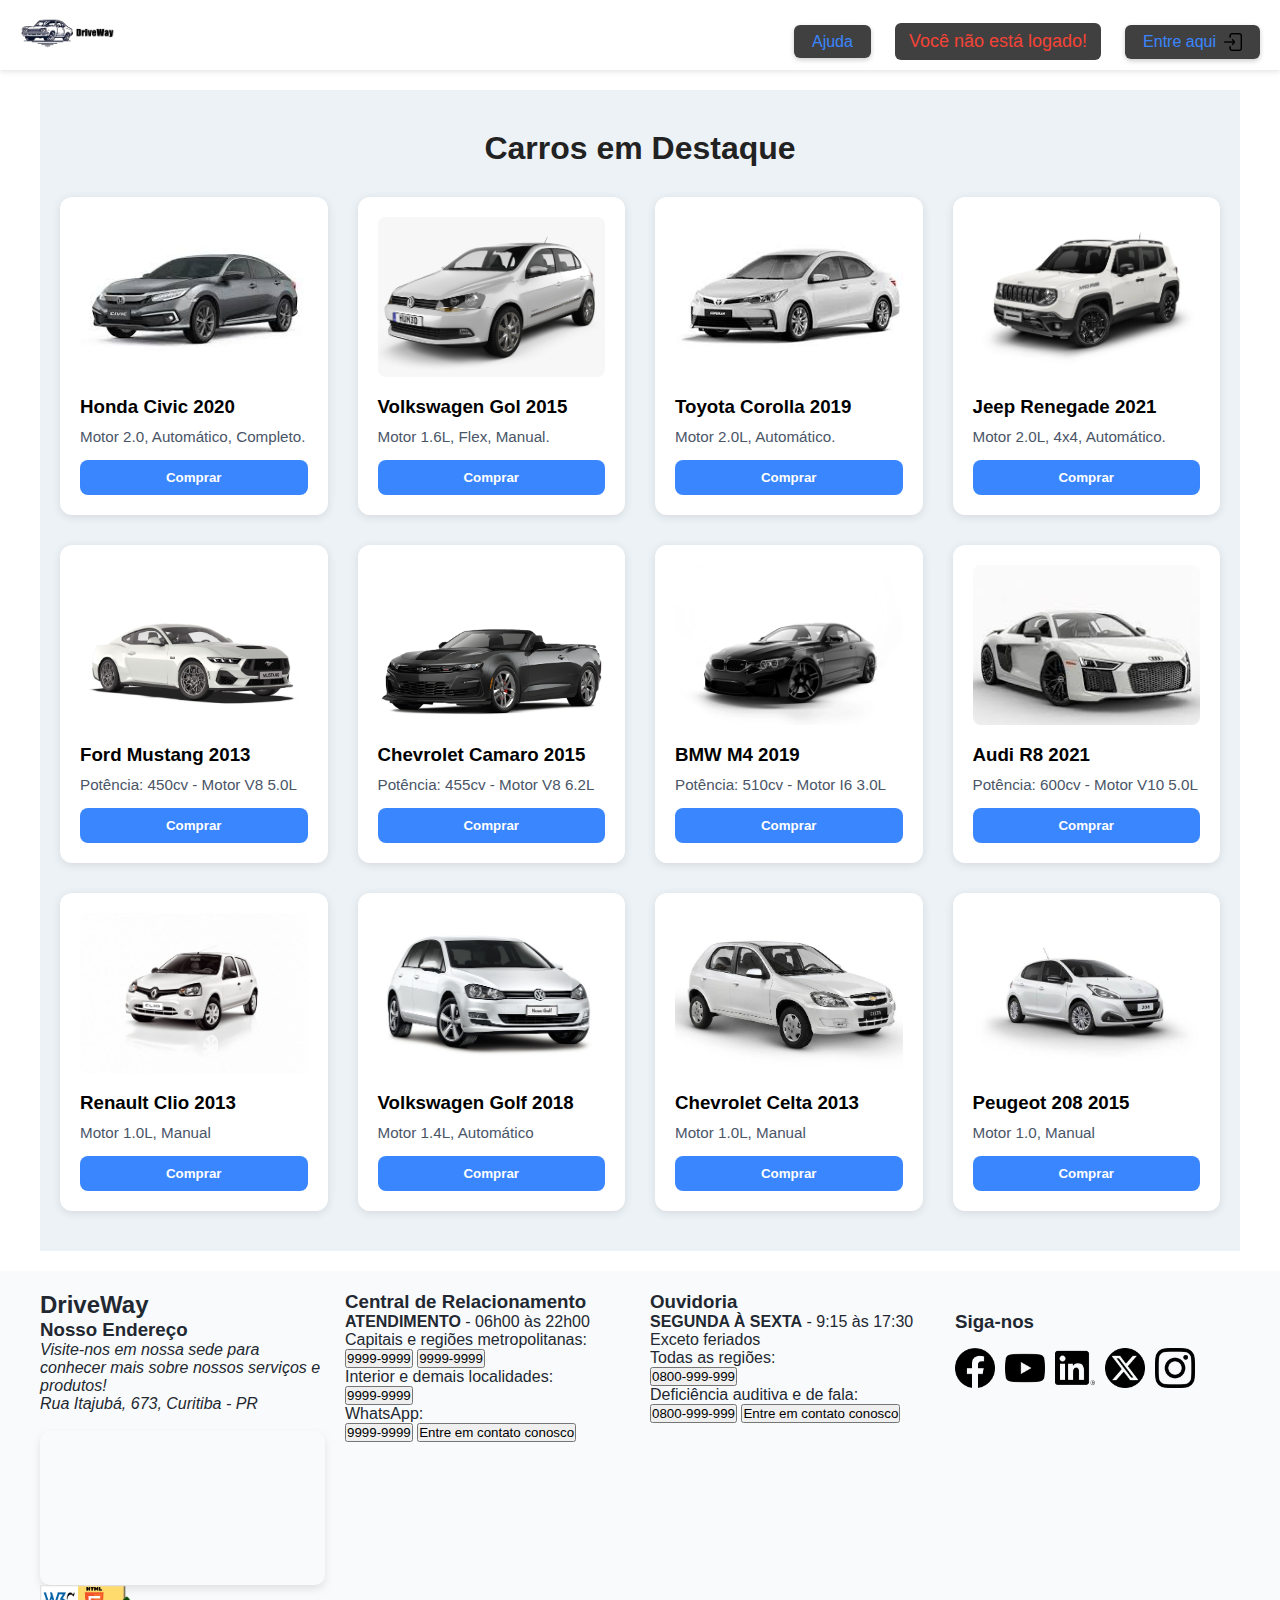
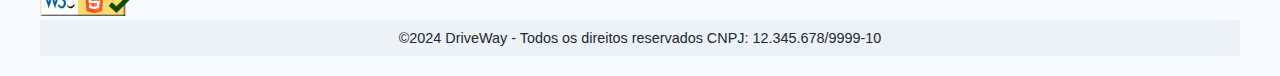
==== commit e37ebef7: "Update index.html" ====
--- a/index.html
+++ b/index.html
@@ -141,7 +141,7 @@
                         </iframe>
                     </div>
                 </address>
-                <img style="border:0;width:90px;height:31px" src="selo-html5.png" alt="HTML 5 válido!">
+                <a href="https://validator.w3.org/nu/?useragent=Validator.nu%2FLV+https%3A%2F%2Fvalidator.w3.org%2Fservices&acceptlanguage=&doc=https%3A%2F%2Fthiagoviniciosanacleto.github.io%2FFlores-Trab-3periodo%2Findex.html"><img style="border:0;width:90px;height:31px" src="img/selo-html5.png" alt="HTML 5 válido!"></a>
             </section>
     
             <!-- Seção de Central de Relacionamento -->
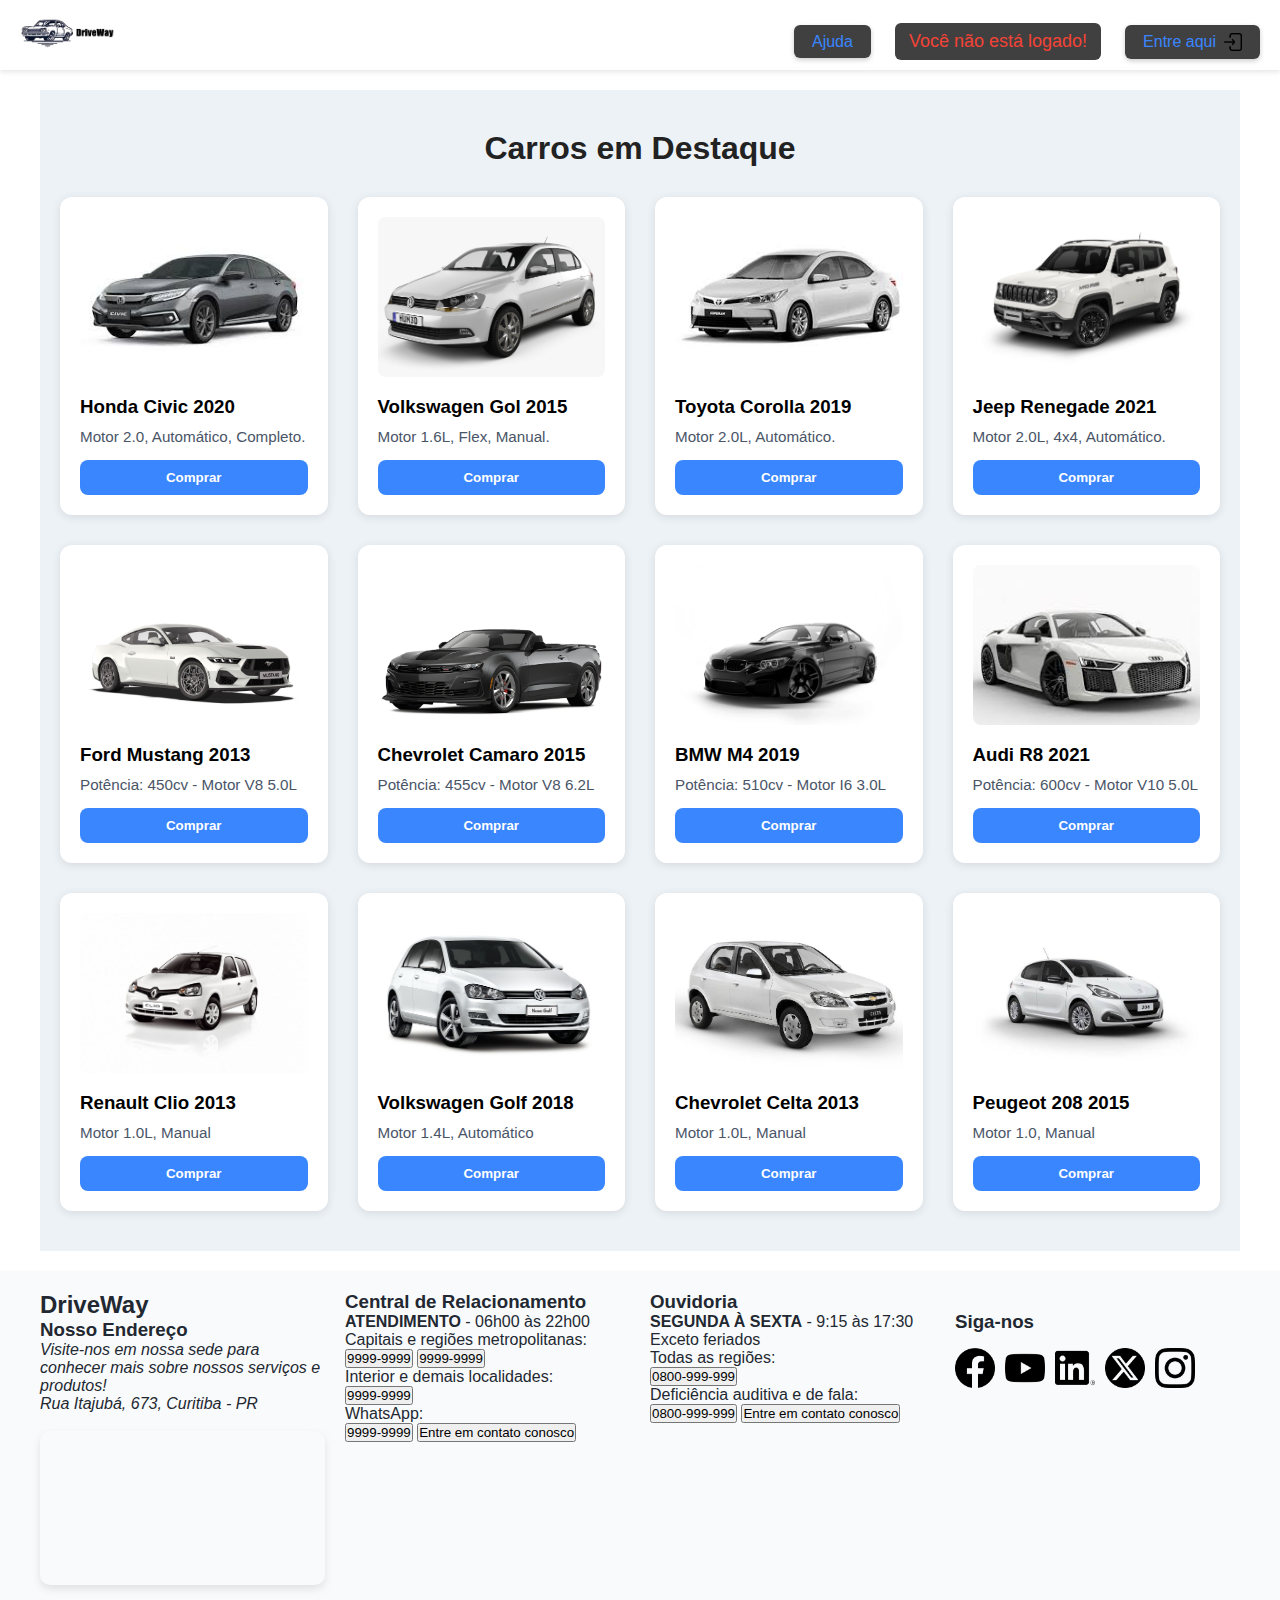
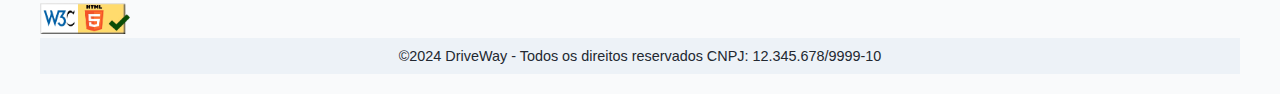
==== commit a5121fdc: "Update index.html" ====
--- a/index.html
+++ b/index.html
@@ -141,6 +141,7 @@
                         </iframe>
                     </div>
                 </address>
+                <br>
                 <a href="https://validator.w3.org/nu/?useragent=Validator.nu%2FLV+https%3A%2F%2Fvalidator.w3.org%2Fservices&acceptlanguage=&doc=https%3A%2F%2Fthiagoviniciosanacleto.github.io%2FFlores-Trab-3periodo%2Findex.html"><img style="border:0;width:90px;height:31px" src="img/selo-html5.png" alt="HTML 5 válido!"></a>
             </section>
     
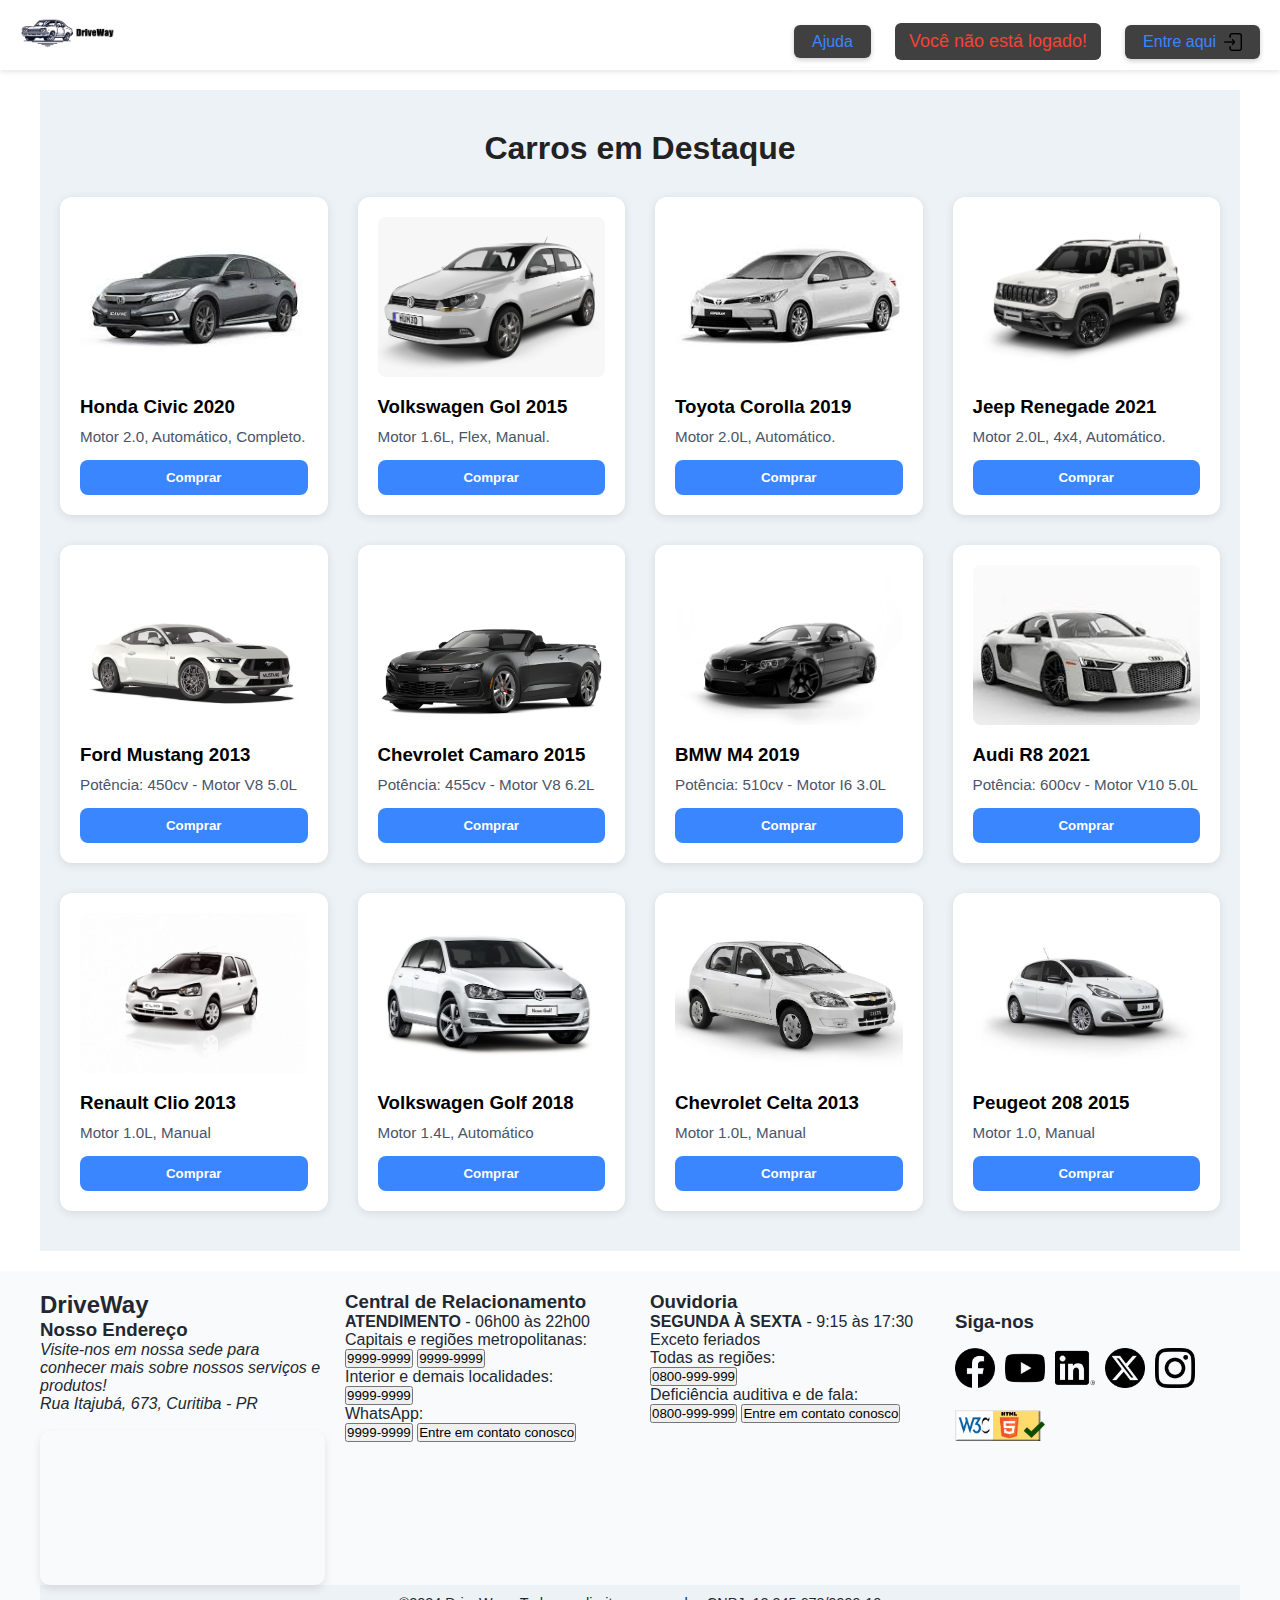
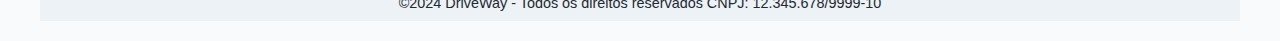
==== commit 410c2d5d: "update final" ====
--- a/index.html
+++ b/index.html
@@ -141,8 +141,6 @@
                         </iframe>
                     </div>
                 </address>
-                <br>
-                <a href="https://validator.w3.org/nu/?useragent=Validator.nu%2FLV+https%3A%2F%2Fvalidator.w3.org%2Fservices&acceptlanguage=&doc=https%3A%2F%2Fthiagoviniciosanacleto.github.io%2FFlores-Trab-3periodo%2Findex.html"><img style="border:0;width:90px;height:31px" src="img/selo-html5.png" alt="HTML 5 válido!"></a>
             </section>
     
             <!-- Seção de Central de Relacionamento -->
@@ -180,6 +178,8 @@
                     <li><a href="https://www.x.com" class="social-icon" aria-label="Twitter"><img src="img/media-social-icons/twitter-x.png" alt="Twitter"></a></li>
                     <li><a href="https://www.instagram.com" class="social-icon" aria-label="Instagram"><img src="img/media-social-icons/instagram.png" alt="Instagram"></a></li>
                 </ul>
+                <br>
+                <a href="https://validator.w3.org/nu/?useragent=Validator.nu%2FLV+https%3A%2F%2Fvalidator.w3.org%2Fservices&acceptlanguage=&doc=https%3A%2F%2Fthiagoviniciosanacleto.github.io%2FFlores-Trab-3periodo%2Findex.html"><img style="border:0;width:90px;height:31px" src="img/selo-html5.png" alt="HTML 5 válido!"></a>
             </section>
         </div>
     
